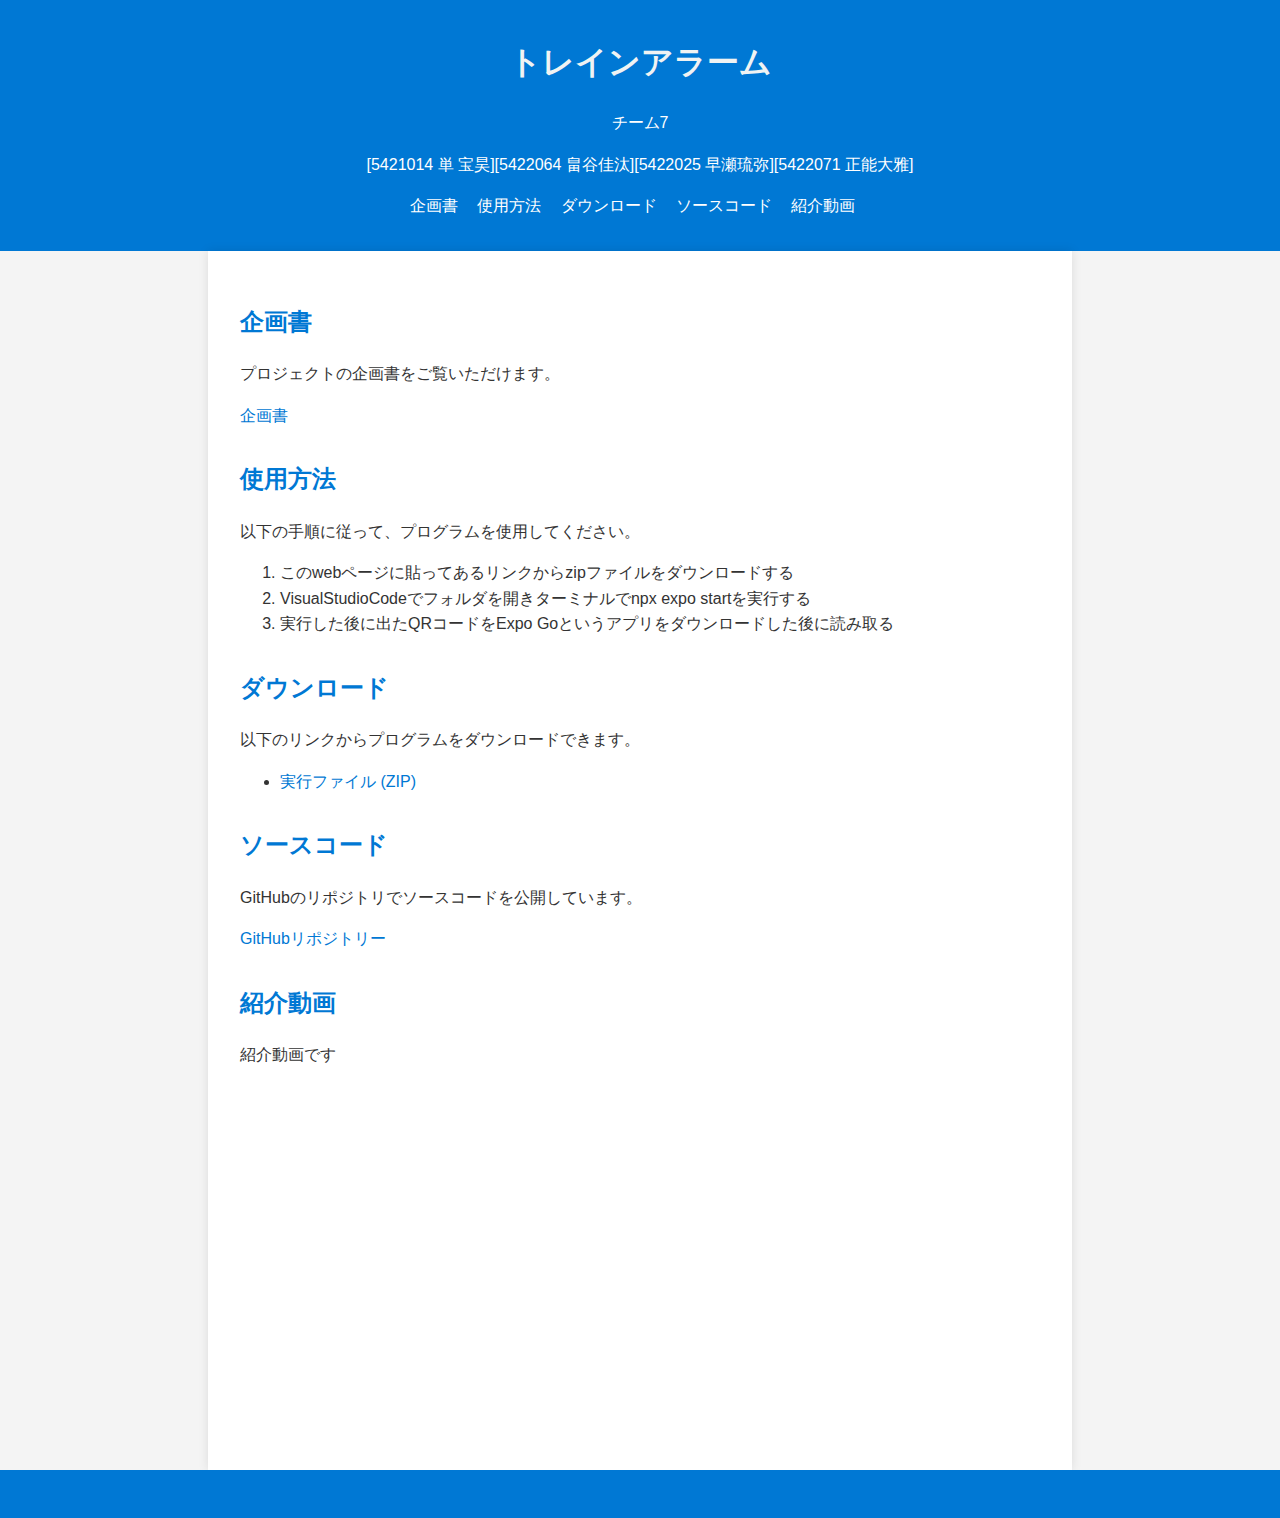
==== index.html @ 480d75a3 "changed file name" ====
<!DOCTYPE html>
<html lang="ja">
<head>
    <meta charset="UTF-8">
    <meta name="viewport" content="width=device-width, initial-scale=1.0">
    <title>トレインアラーム- 公開ページ</title>
    <link rel="stylesheet" href="style/style.css">
</head>
<body>
    <header>
        <h1>トレインアラーム</h1>
        <t1>チーム7</t1>
        <p>[5421014 単 宝昊][5422064 畠谷佳汰][5422025 早瀬琉弥][5422071 正能大雅]</p>
        <nav>
            <ul>
                <li><a href="#plan">企画書</a></li>
                <li><a href="#usage">使用方法</a></li>
                <li><a href="#download">ダウンロード</a></li>
                <li><a href="#source">ソースコード</a></li>
                <li><a href="#movie">紹介動画</a></li>
            </ul>
        </nav>
    </header>

    <main>
        <section id="plan">
            <h2>企画書</h2>
            <p>プロジェクトの企画書をご覧いただけます。</p>
            <a href="dc2024_07.pdf" download>企画書</a>
        </section>

        <section id="usage">
            <h2>使用方法</h2>
            <p>以下の手順に従って、プログラムを使用してください。</p>
            <ol>
                <li>このwebページに貼ってあるリンクからzipファイルをダウンロードする</li>
                <li>VisualStudioCodeでフォルダを開きターミナルでnpx expo startを実行する</li>
                <li>実行した後に出たQRコードをExpo Goというアプリをダウンロードした後に読み取る</li>
            </ol>
        </section>


        <section id="download">
            <h2>ダウンロード</h2>
            <p>以下のリンクからプログラムをダウンロードできます。</p>
            <ul>
                <li><a href="DL_Sora.zip" download>実行ファイル (ZIP)</a></li>

            </ul>
        </section>

        <section id="source">
            <h2>ソースコード</h2>
            <p>GitHubのリポジトリでソースコードを公開しています。</p>
            <a href="https://github.com/object-jp/trainAlarm" target="_blank">GitHubリポジトリー</a>
        </section>
        <section id="movie">
            <h2>紹介動画</h2>
            <p>紹介動画です</p>
            <iframe width="560" height="315" src="https://www.youtube.com/watch?v=Cn7aTxrJa3A" frameborder="0" allowfullscreen></iframe>
        </section>
    </main>

    <footer>
        <p> </p>
    </footer>
</body>
</html>
---- style/style.css ----
body {
    font-family: Arial, sans-serif;
    line-height: 1.6;
    margin: 0;
    padding: 0;
    background-color: #f4f4f4;
    color: #333;
}
header {
    background: #0078d4;
    color: white;
    padding: 1rem 2rem;
    text-align: center;
}
nav ul {
    list-style: none;
    padding: 0;
}
nav ul li {
    display: inline;
    margin-right: 15px;
}
nav ul li a {
    color: white;
    text-decoration: none;
}
main {
    padding: 2rem;
    max-width: 800px;
    margin: 0 auto;
    background: white;
    box-shadow: 0 0 10px rgba(0, 0, 0, 0.1);
}
section {
    margin-bottom: 2rem;
}
footer {
    text-align: center;
    padding: 1rem;
    background: #0078d4;
    color: white;
}
a {
    color: #0078d4;
    text-decoration: none;
}
a:hover {
    text-decoration: underline;
}
h1 {
    color: #f0f3f3;
}
h2{
    color:#0078d4
}
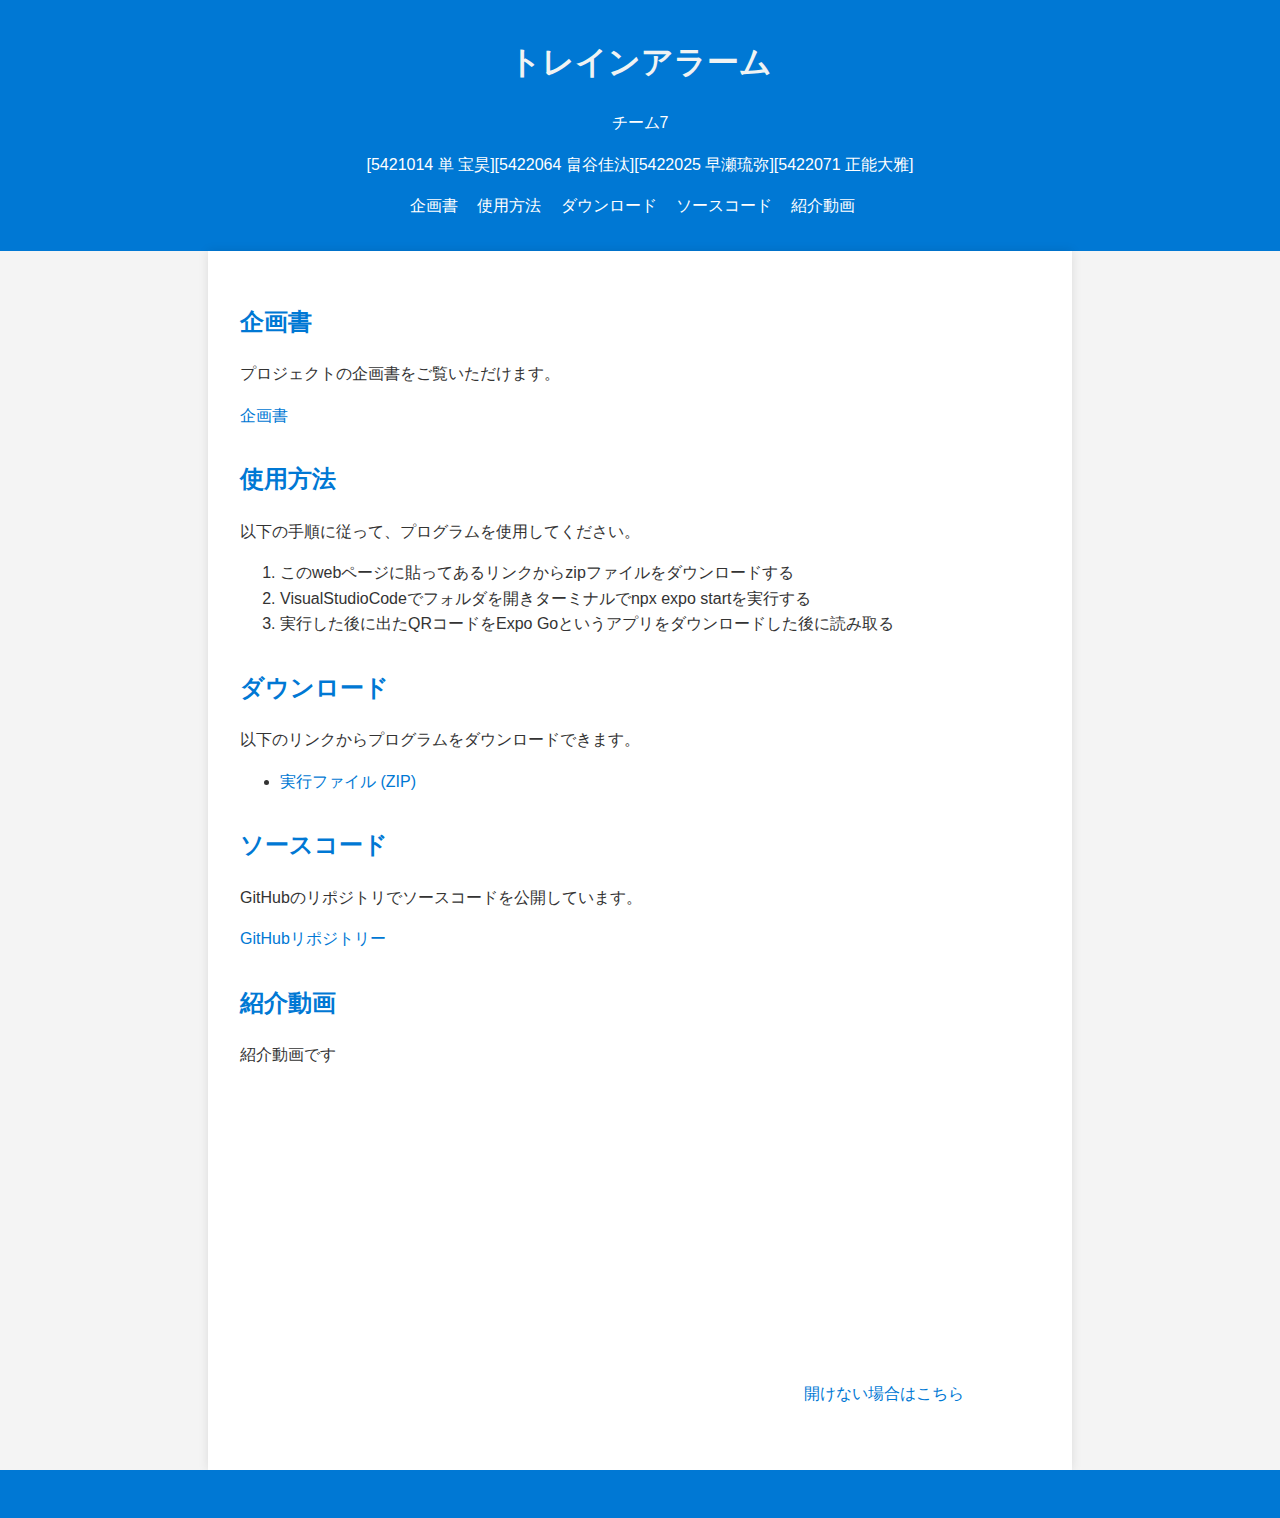
==== commit f4737b0d: "add a tag" ====
--- a/index.html
+++ b/index.html
@@ -57,7 +57,8 @@
         <section id="movie">
             <h2>紹介動画</h2>
             <p>紹介動画です</p>
-            <iframe width="560" height="315" src="https://www.youtube.com/watch?v=Cn7aTxrJa3A" frameborder="0" allowfullscreen></iframe>
+            <iframe width="560" height="315" src="https://www.youtube.com/embed/Akk18Fo17PJZEJ_T" frameborder="0" allowfullscreen></iframe>
+            <a href="https://youtu.be/Cn7aTxrJa3A">開けない場合はこちら</a>
         </section>
     </main>
 
